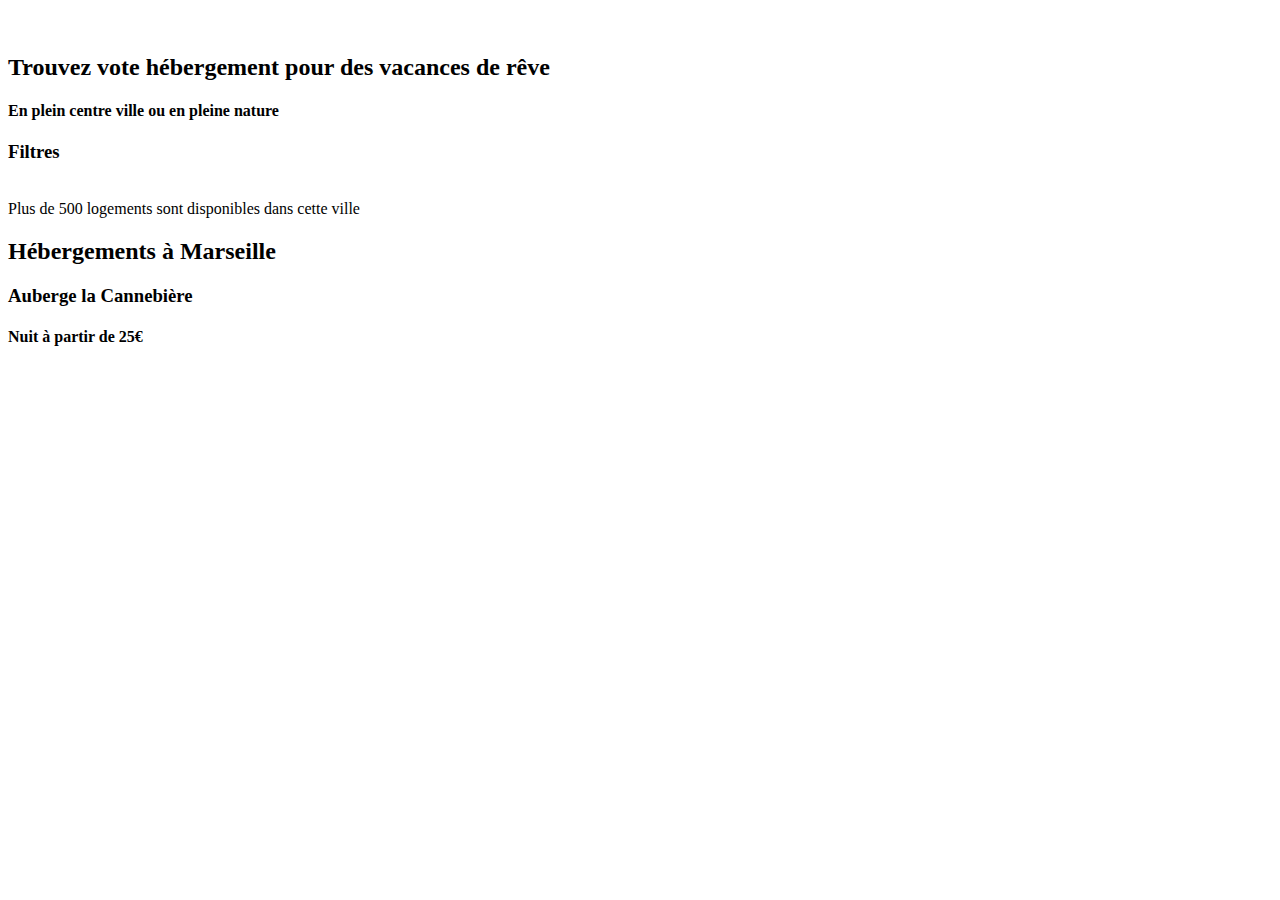
==== Index.html @ bac6f92f "Add files via upload" ====
﻿<!DOCTYPE html>
<html>
<head>
    <meta charset="utf-8" />
    <title>Reservia</title>
</head>
<body>

    <header>
        <nav> <ul></ul>
        <li></li>

        </nav>
    </header>

    <nav>
        <h2>Trouvez vote hébergement pour des vacances de rêve</h2>
        <h4>En plein centre ville ou en pleine nature</h4>

        <h3>Filtres</h3>
        <ul></ul>
        <li></li>
    </nav>

    <article> Plus de 500 logements sont disponibles dans cette ville</article>

    <main>
        <section>
            <h2>Hébergements à Marseille</h2>
            <article>

                <h3>Auberge la Cannebière</h3>
                <h4>Nuit à partir de 25€</h4>

            </article>

            <article></article>
            <article></article>
            <article></article>
            <article></article>
            <article></article>
        </section>
        <section>
            <article></article>
            <article></article>
            <article></article>
        </section>
    </main>

    <aside>

        <article></article>
        <article></article>
        <article></article>
        <article></article> 

    </aside>

    <footer>
        <nav></nav>
        <nav></nav>
        <nav></nav>
    </footer>


</body>
</html>
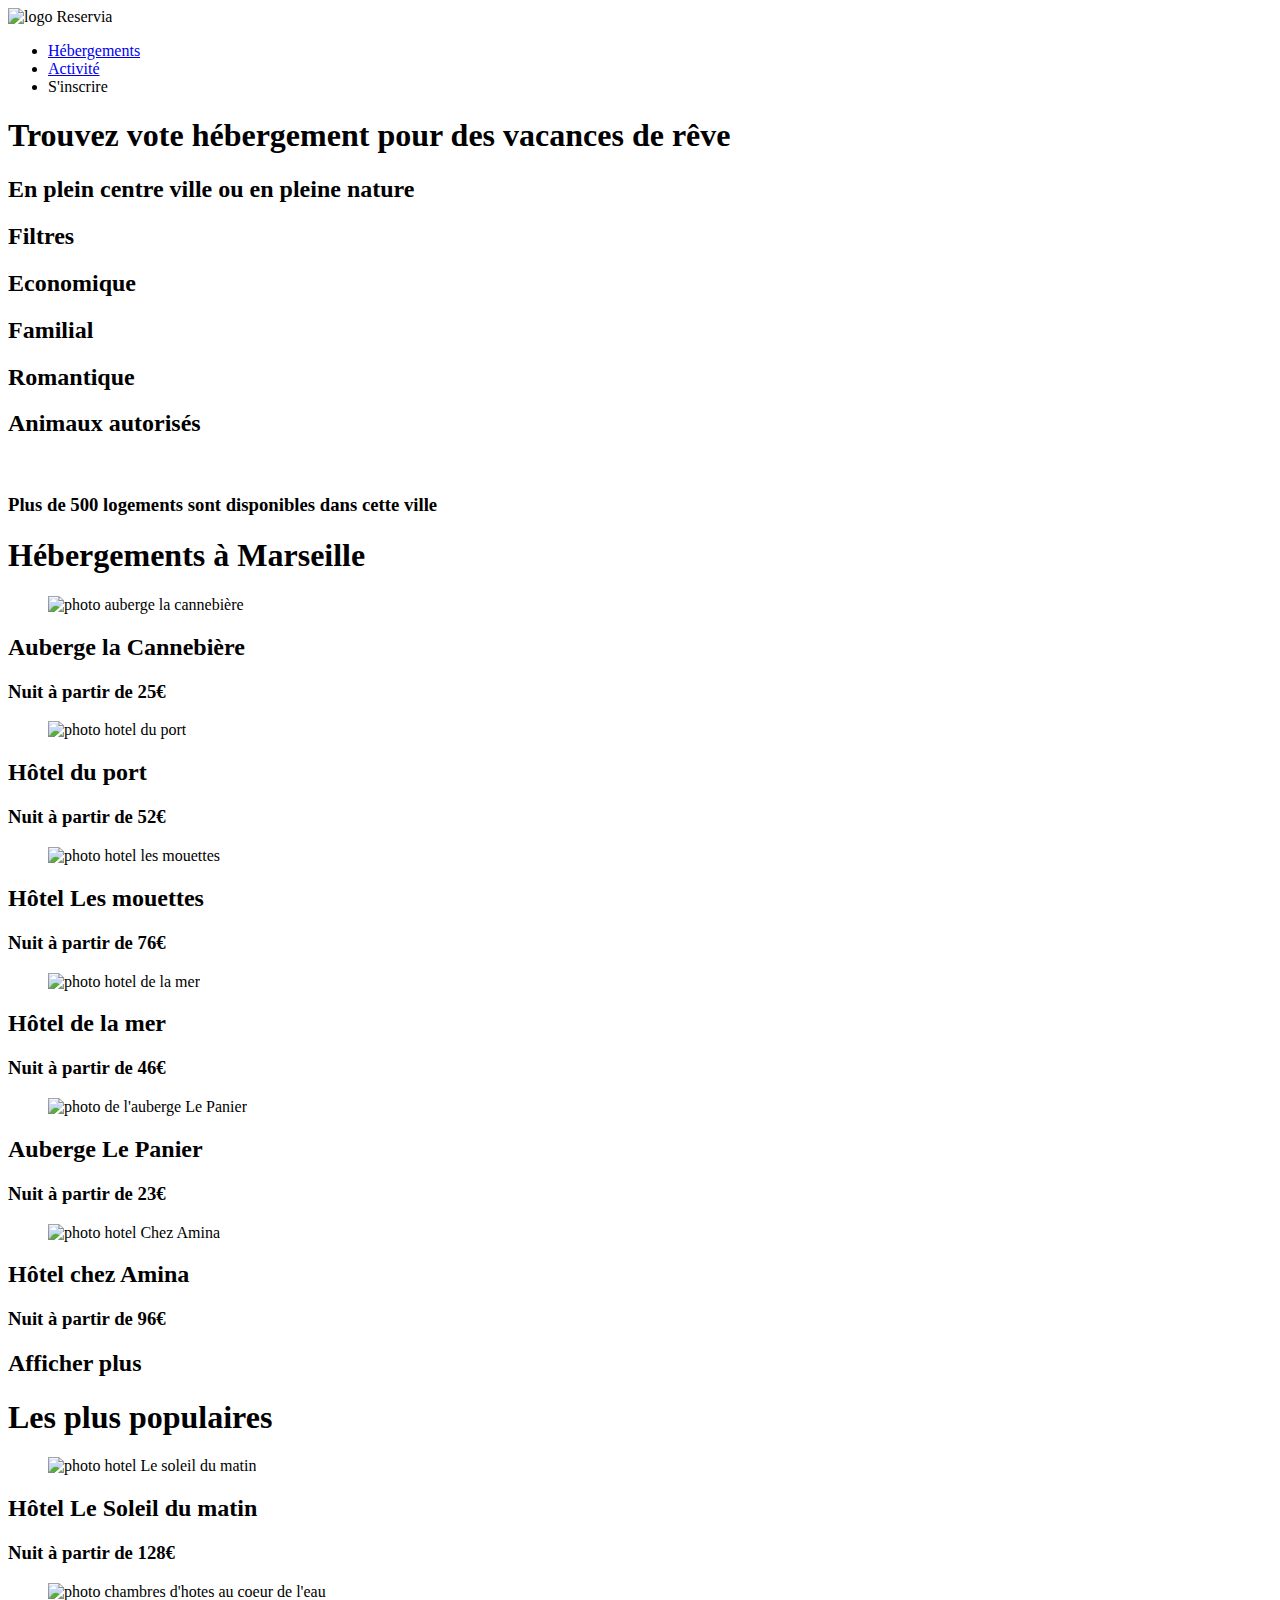
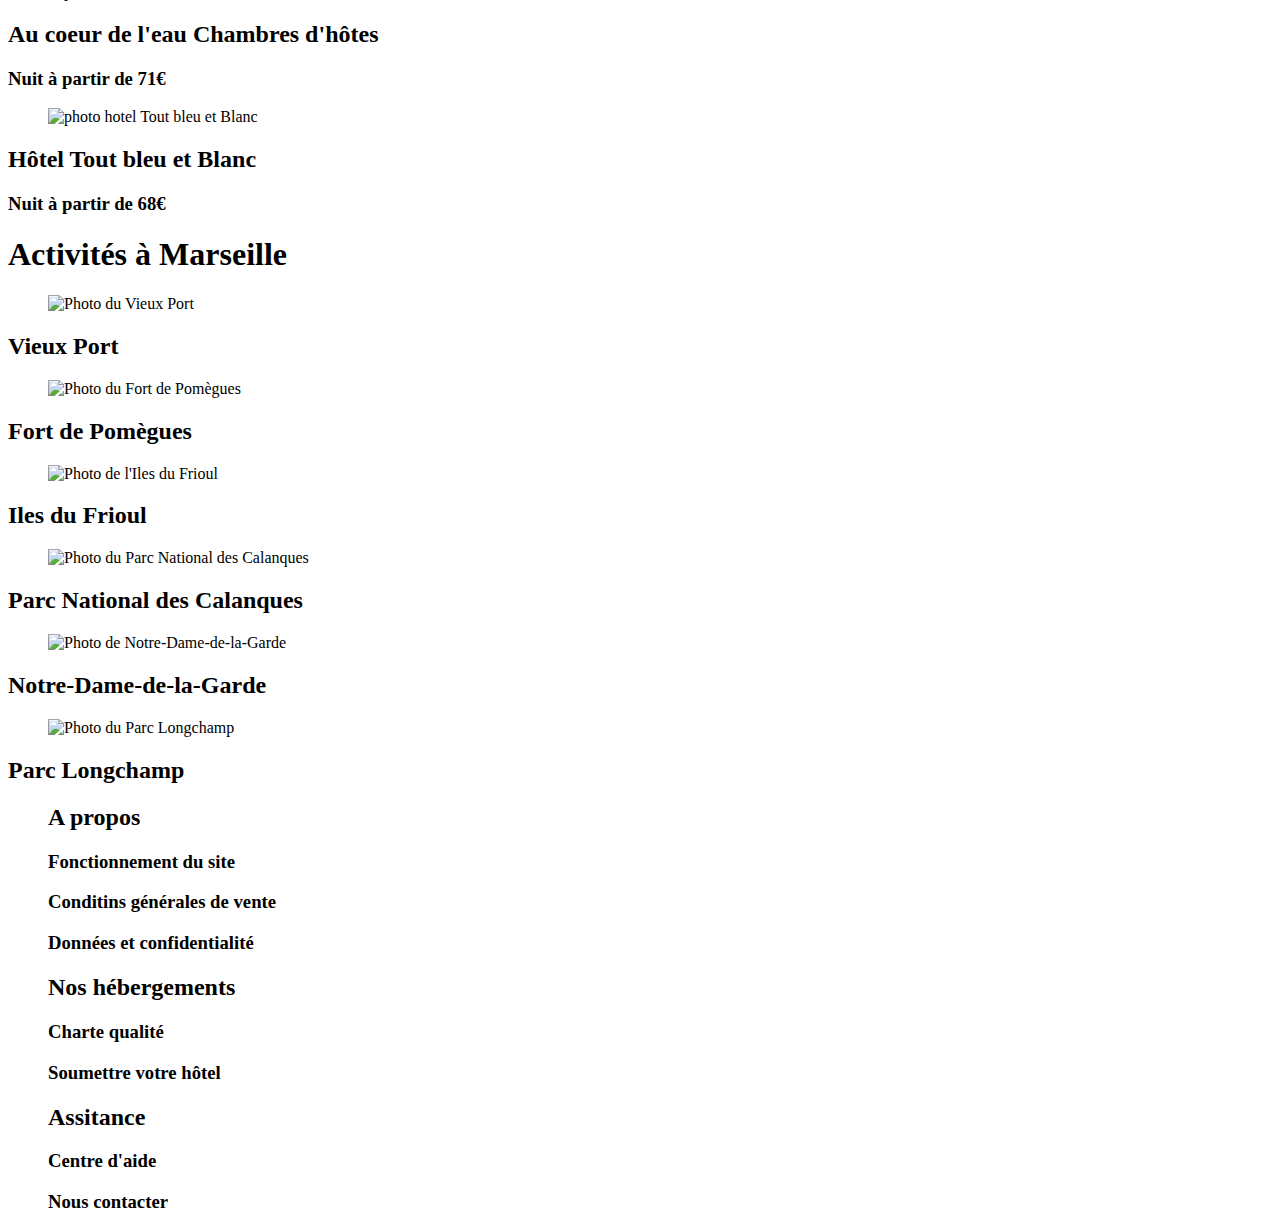
==== commit 75d2854b: "Add files via upload" ====
--- a/Index.html
+++ b/Index.html
@@ -1,67 +1,236 @@
 ﻿<!DOCTYPE html>
 <html>
 <head>
+    <script src="style.css"></script>
+    <link rel="stylesheet" href="https://use.fontawesome.com/releases/v5.15.1/css/all.css" integrity="sha384-vp86vTRFVJgpjF9jiIGPEEqYqlDwgyBgEF109VFjmqGmIY/Y4HV4d3Gp2irVfcrp" crossorigin="anonymous">
     <meta charset="utf-8" />
     <title>Reservia</title>
 </head>
 <body>
 
-    <header>
-        <nav> <ul></ul>
-        <li></li>
-
+<!-- logo de la page et navigation -->
+ <header>
+        <img src="logo/Reservia_logo.png" alt="logo Reservia"/> 
+        <nav> 
+           <ul>
+               <li> <a href="Index.html">Hébergements</a></li>
+                  <li> <a href="Index.html">Activité </li></a>
+                  <li> S'inscrire </li>
+            </ul>
         </nav>
-    </header>
-
-    <nav>
-        <h2>Trouvez vote hébergement pour des vacances de rêve</h2>
-        <h4>En plein centre ville ou en pleine nature</h4>
-
-        <h3>Filtres</h3>
+ </header>
+
+<!-- Moteur de recherche et filtres -->
+<header>
+        <h1>Trouvez vote hébergement pour des vacances de rêve</h1>
+        <h2>En plein centre ville ou en pleine nature</h2>
+
+        <i class="fas fa-map-marker-alt"></i>
+        
+
+        <h2>Filtres</h2>
+        <h2>Economique</h2>
+        <i class="fas fa-money-bill-wave"></i>
+        <h2>Familial</h2>
+        <i class="fas fa-child"></i>
+        <h2>Romantique</h2>
+        <i class="fas fa-heart"></i>
+        <h2>Animaux autorisés</h2>
+        <i class="fas fa-dog"></i>
         <ul></ul>
         <li></li>
-    </nav>
-
-    <article> Plus de 500 logements sont disponibles dans cette ville</article>
-
-    <main>
-        <section>
-            <h2>Hébergements à Marseille</h2>
-            <article>
-
-                <h3>Auberge la Cannebière</h3>
-                <h4>Nuit à partir de 25€</h4>
-
-            </article>
-
-            <article></article>
-            <article></article>
-            <article></article>
-            <article></article>
-            <article></article>
-        </section>
-        <section>
-            <article></article>
-            <article></article>
-            <article></article>
-        </section>
-    </main>
-
-    <aside>
-
-        <article></article>
-        <article></article>
-        <article></article>
-        <article></article> 
-
-    </aside>
-
+
+    <article><i class="fas fa-info"></i> <h3>Plus de 500 logements sont disponibles dans cette ville</h3></article>
+</header>
+
+    <!-- Contenu principal du site-->
+<main>
+    <section id="section one">
+
+            <h1>Hébergements à Marseille</h1>
+
+            <article>
+                <figure>
+                    <img src="hebergements/Auberge.jpg" alt="photo auberge la cannebière"/>
+                </figure>
+                <h2>Auberge la Cannebière</h2>
+                <h3>Nuit à partir de 25€</h3>
+                <i class="fas fa-star"></i> 
+                <i class="fas fa-star"></i> 
+                <i class="fas fa-star"></i> 
+                <i class="fas fa-star"></i>
+                <i class="fas fa-star"></i>
+            </article>
+
+            <article>
+                <figure>
+                    <img src="hebergements/Duport.jpg" alt="photo hotel du port"/>
+                </figure>
+                <h2>Hôtel du port</h2>
+                <h3>Nuit à partir de 52€</h3>
+                <i class="fas fa-star"></i> 
+                <i class="fas fa-star"></i> 
+                <i class="fas fa-star"></i> 
+                <i class="fas fa-star"></i>
+                <i class="fas fa-star"></i>
+            </article>
+
+            <article>
+                <figure>
+                    <img src="hebergements/Lesmouettes.jpg" alt="photo hotel les mouettes"/>
+                </figure>
+                <h2> Hôtel Les mouettes</h2>
+                <h3> Nuit à partir de 76€</h3>
+                <i class="fas fa-star"></i> 
+                <i class="fas fa-star"></i> 
+                <i class="fas fa-star"></i> 
+                <i class="fas fa-star"></i>
+                <i class="fas fa-star"></i>
+            </article>
+
+            <article>
+                <figure>
+                    <img src="hebergements/Hoteldelamer.jpg" alt="photo hotel de la mer"/>
+                </figure> 
+                <h2>Hôtel de la mer</h2>
+                <h3>Nuit à partir de 46€</h3>
+                <i class="fas fa-star"></i> 
+                <i class="fas fa-star"></i> 
+                <i class="fas fa-star"></i> 
+                <i class="fas fa-star"></i>
+                <i class="fas fa-star"></i>
+            </article>
+
+            <article>
+                <figure>
+                    <img src="hebergements/Lepanier.jpg" alt="photo de l'auberge Le Panier"/>
+                </figure>
+                <h2>Auberge Le Panier</h2>
+                <h3>Nuit à partir de 23€</h3>
+                <i class="fas fa-star"></i> 
+                <i class="fas fa-star"></i> 
+                <i class="fas fa-star"></i> 
+                <i class="fas fa-star"></i>
+                <i class="fas fa-star"></i>
+            </article>
+
+            <article>
+                <figure>
+                    <img src="hebergements/Amina.jpg" alt="photo hotel Chez Amina"/>
+                </figure>
+                <h2>Hôtel chez Amina</h2>
+                <h3>Nuit à partir de 96€</h3>
+                <i class="fas fa-star"></i> 
+                <i class="fas fa-star"></i> 
+                <i class="fas fa-star"></i> 
+                <i class="fas fa-star"></i>
+                <i class="fas fa-star"></i>
+            </article>
+
+            <h2>Afficher plus</h2>
+
+     </section>
+
+<section id="section two">
+
+            <h1> Les plus populaires</h1>
+            <i class="fas fa-chart-line"></i>
+
+            <article>
+                <figure> 
+                    <img src="hebergements/Soleil.jpg" alt="photo hotel Le soleil du matin"/>
+                </figure>
+            <h2> Hôtel Le Soleil du matin</h2>
+            <h3> Nuit à partir de 128€</h3>
+            <i class="fas fa-star"></i> 
+            <i class="fas fa-star"></i> 
+            <i class="fas fa-star"></i> 
+            <i class="fas fa-star"></i>
+            <i class="fas fa-star"></i>
+        </article>
+
+            <article>
+                <figure> 
+                    <img src="hebergements/coeur.jpg" alt="photo chambres d'hotes au coeur de l'eau"/>
+                </figure>
+            <h2>Au coeur de l'eau Chambres d'hôtes</h2>
+            <h3>Nuit à partir de 71€</h3>
+            <i class="fas fa-star"></i> 
+            <i class="fas fa-star"></i> 
+            <i class="fas fa-star"></i> 
+            <i class="fas fa-star"></i>
+            <i class="fas fa-star"></i>
+        </article>
+
+            <article>
+                <figure> 
+                    <img src="hebergements/Toutbleu.jpg" alt="photo hotel Tout bleu et Blanc"/>
+                </figure>
+                <h2>Hôtel Tout bleu et Blanc</h2>
+                <h3>Nuit à partir de 68€</h3>
+                <i class="fas fa-star"></i> 
+                <i class="fas fa-star"></i> 
+                <i class="fas fa-star"></i> 
+                <i class="fas fa-star"></i>
+                <i class="fas fa-star"></i>
+            </article>
+     </section>
+</main>
+<!-- contenu secondaire du site-->
+<aside>
+    <h1>Activités à Marseille</h1>
+    <article> 
+        <figure> <img src="activites/Port.jpg" alt="Photo du Vieux Port"/> </figure> 
+        <h2>Vieux Port</h2> 
+    </article>
+
+    <article> 
+        <figure> <img src="activites/Fort.jpg" alt="Photo du Fort de Pomègues"/> </figure> 
+        <h2> Fort de Pomègues </h2> 
+    </article>
+
+    <article> 
+        <figure> <img src="activites/Iles.jpg" alt="Photo de l'Iles du Frioul"/> </figure>
+        <h2>Iles du Frioul</h2> 
+    </article>
+
+    <article> 
+        <figure> <img src="activites/Calanques.jpg" alt="Photo du Parc National des Calanques"/>  </figure> 
+        <h2> Parc National des Calanques</h2> 
+    </article> 
+
+    <article> 
+        <figure> <img src="activites/Notredame.jpg" alt="Photo de Notre-Dame-de-la-Garde"/></figure> 
+        <h2> Notre-Dame-de-la-Garde </h2> 
+    </article>
+
+    <article> 
+        <figure><img src="activites/Parc.jpg" alt="Photo du Parc Longchamp"/></figure> 
+        <h2> Parc Longchamp</h2>
+    </article>
+</aside>
+
+<!-- bas de page du site-->
     <footer>
-        <nav></nav>
-        <nav></nav>
-        <nav></nav>
+        <ul>
+        <h2>A propos</h2>
+        <h3>Fonctionnement du site</h3>
+        <h3> Conditins générales de vente</h3>
+        <h3>Données et confidentialité</h3> 
+        </ul>
+<ul>
+        <h2>Nos hébergements</h2>
+<h3> Charte qualité</h3>
+<h3> Soumettre votre hôtel</h3>
+</ul>
+
+<ul>
+        <h2>Assitance</h2>
+<h3>Centre d'aide</h3>
+<h3>Nous contacter</h3>
+</ul>
+
     </footer>
-
 
 </body>
 </html>
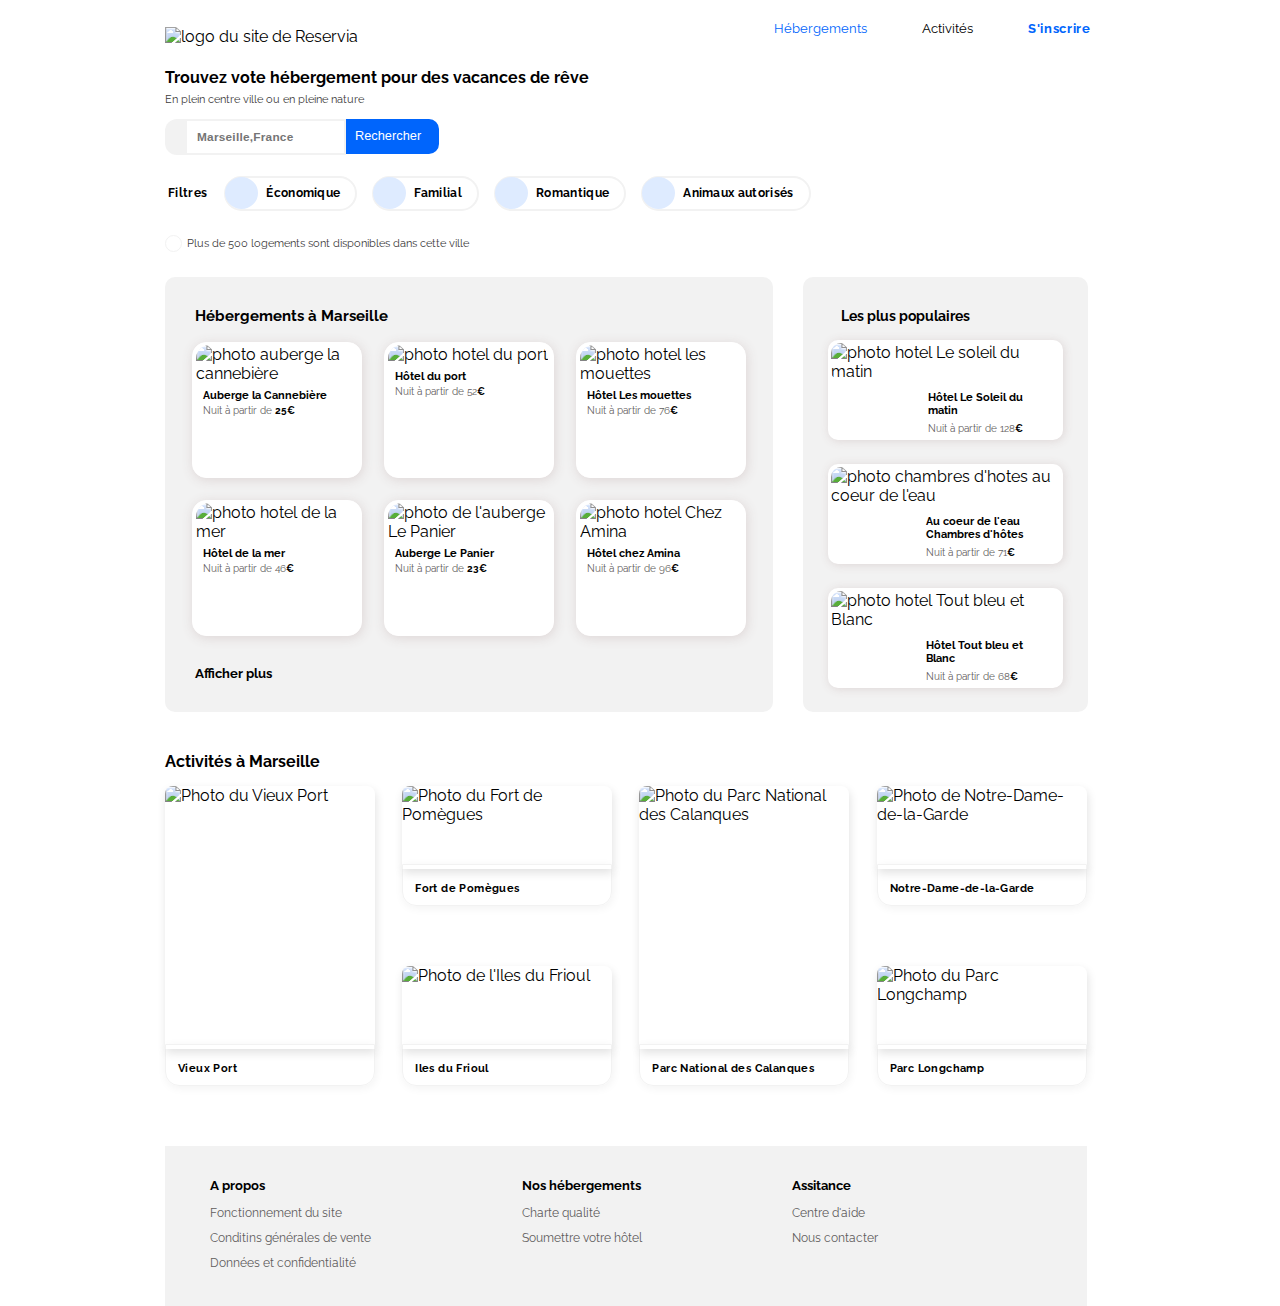
==== commit 8801c3ba: "Add files via upload" ====
--- a/Index.html
+++ b/Index.html
@@ -1,236 +1,291 @@
 ﻿<!DOCTYPE html>
 <html>
-<head>
-    <script src="style.css"></script>
-    <link rel="stylesheet" href="https://use.fontawesome.com/releases/v5.15.1/css/all.css" integrity="sha384-vp86vTRFVJgpjF9jiIGPEEqYqlDwgyBgEF109VFjmqGmIY/Y4HV4d3Gp2irVfcrp" crossorigin="anonymous">
-    <meta charset="utf-8" />
-    <title>Reservia</title>
-</head>
-<body>
-
+    <head>
+        <title>Reservia</title>
+        <meta charset="utf-8" />
+        <link rel="stylesheet" href="style.css" />
+
+        <link rel="stylesheet" href="https://use.fontawesome.com/releases/v5.15.1/css/all.css" integrity="sha384-vp86vTRFVJgpjF9jiIGPEEqYqlDwgyBgEF109VFjmqGmIY/Y4HV4d3Gp2irVfcrp" crossorigin="anonymous">
+
+        <link rel="preconnect" href="https://fonts.gstatic.com">
+        <link href="https://fonts.googleapis.com/css2?family=Raleway" rel="stylesheet"> 
+
+        <meta name="viewport" content="width=device-width, initial-scale=1.0">
+    </head>
+    <body>
+        <div id="container">
 <!-- logo de la page et navigation -->
- <header>
-        <img src="logo/Reservia_logo.png" alt="logo Reservia"/> 
-        <nav> 
-           <ul>
-               <li> <a href="Index.html">Hébergements</a></li>
-                  <li> <a href="Index.html">Activité </li></a>
-                  <li> S'inscrire </li>
-            </ul>
-        </nav>
- </header>
-
-<!-- Moteur de recherche et filtres -->
-<header>
-        <h1>Trouvez vote hébergement pour des vacances de rêve</h1>
-        <h2>En plein centre ville ou en pleine nature</h2>
-
-        <i class="fas fa-map-marker-alt"></i>
+            <header>
+                <nav> 
+                    <img src="Images/Reservia_logo.png" alt="logo du site de Reservia" id="logo"/> 
+                    <ul>
+                        <li id="heber"><a class="hover" href="#section1">Hébergements</a></li>
+                        <li id= "activ"><a class="hover" a href="#section2">Activités </a></li>
+                        <li id="inscription"> S'inscrire </li>
+                    </ul>
+                </nav>
+<!-- Moteur de recherche -->
+                <div id="recherche">
+                    <h1>Trouvez vote hébergement pour des vacances de rêve</h1>
+                    <p>En plein centre ville ou en pleine nature</p>
+                </div> 
+                <div id="bordure">
+                    <div class="localisation">
+                        <i class="fas fa-map-marker-alt"></i>
+                    </div>
+                    <input type="search" id="maRecherche" name="q" placeholder="Marseille,France"/> 
+                    <button type="button">Rechercher </button>
+                    <div id="loupe"><i class="fas fa-search"></i></div>
+                </div>
+
+<!-- filtres-->
+                <div id="filtres">
+                    <p>Filtres</p>
+                    <div class="element">
+                        <div class="cercle"> 
+                            <i class="fas fa-money-bill-wave"></i>
+                        </div>
+                        <p>Économique</p>
+                    </div>
+                    <div class="element">
+                        <div class="cercle">
+                            <i class="fas fa-child"></i> 
+                        </div>
+                        <p>Familial</p>
+                    </div>
+                    <div class="element">
+                        <div class="cercle">
+                            <i class="fas fa-heart"></i> 
+                        </div>   
+                        <p>Romantique</p>
+                    </div>
+                    <div class="element">
+                        <div class="cercle">
+                            <i class="fas fa-dog"></i>
+                        </div>
+                        <p>Animaux autorisés</p>
+                    </div>
+                </div>
+<!-- info-->
+                <div id="info">
+                        <div class = "cercle2">
+                            <i class="fas fa-info"></i>
+                        </div>
+                        <p>Plus de 500 logements sont disponibles dans cette ville</p>
+                </div>   
+            </header>
+    <!-- Contenu principal du site-->
+            <main>
+                <section id="section1">
+                    <article>
+                        <h2>Hébergements à Marseille</h2>
+                        <div id="hebergements">
+                            <figure>
+                                <img src="Images/Auberge.jpg" alt="photo auberge la cannebière" class="cover"/>
+                                <figcaption>
+                                    <h3>Auberge la Cannebière</h3>
+                                    <p>Nuit à partir de <strong>25€</strong></p>
+                                    <div class="etoile">
+                                        <i class="fas fa-star"></i> 
+                                        <i class="fas fa-star"></i> 
+                                        <i class="fas fa-star"></i> 
+                                        <i class="fas fa-star"></i>
+                                        <i class="fas fa-star etoilegrise"></i>
+                                    </div>
+                                </figcaption>
+                            </figure>
+                            <figure>
+                                <img src="Images/Duport.jpg" alt="photo hotel du port" class="cover"/>
+                                <figcaption>
+                                    <h3>Hôtel du port</h3>
+                                    <p>Nuit à partir de 52<strong>€</strong></p>
+                                    <div class="etoile">
+                                        <i class="fas fa-star"></i> 
+                                        <i class="fas fa-star"></i> 
+                                        <i class="fas fa-star"></i> 
+                                        <i class="fas fa-star"></i>
+                                        <i class="fas fa-star"></i>
+                                    </div>
+                                </figcaption>
+                            </figure>
+                            <figure>
+                                <img src="Images/Lesmouettes.jpg" alt="photo hotel les mouettes" class="cover"/>
+                                <figcaption>
+                                    <h3> Hôtel Les mouettes</h3>
+                                    <p>Nuit à partir de 76<strong>€</strong></p>
+                                    <div class="etoile">
+                                        <i class="fas fa-star"></i> 
+                                        <i class="fas fa-star"></i> 
+                                        <i class="fas fa-star"></i> 
+                                        <i class="fas fa-star"></i>
+                                        <i class="fas fa-star etoilegrise"></i>
+                                    </div>
+                                </figcaption>
+                            </figure>
+                            <figure>
+                                <img src="Images/Hoteldelamer.jpg" alt="photo hotel de la mer" class="cover"/>
+                                <figcaption>
+                                <h3>Hôtel de la mer</h3>
+                                <p>Nuit à partir de 46<strong>€</strong></p>
+                                    <div class="etoile">
+                                        <i class="fas fa-star"></i> 
+                                        <i class="fas fa-star"></i> 
+                                        <i class="fas fa-star"></i> 
+                                        <i class="fas fa-star etoilegrise"></i>
+                                        <i class="fas fa-star etoilegrise"></i>
+                                    </div>
+                                </figcaption>
+                            </figure>
+                            <figure>
+                                <img src="Images/Lepanier.jpg" alt="photo de l'auberge Le Panier" class="cover"/>
+                                <figcaption>
+                                <h3>Auberge Le Panier</h3>
+                                <p>Nuit à partir de <strong>23€</strong></p>
+                                    <div class="etoile">
+                                        <i class="fas fa-star"></i> 
+                                        <i class="fas fa-star"></i> 
+                                        <i class="fas fa-star"></i> 
+                                        <i class="fas fa-star"></i>
+                                        <i class="fas fa-star etoilegrise"></i>
+                                    </div>
+                                </figcaption>
+                            </figure>
+                            <figure>
+                                <img src="Images/Amina.jpg" alt="photo hotel Chez Amina" class="cover"/>
+                                <figcaption>
+                                <h3>Hôtel chez Amina</h3>
+                                <p>Nuit à partir de 96<strong>€</strong></p>
+                                    <div class="etoile">
+                                        <i class="fas fa-star"></i> 
+                                        <i class="fas fa-star"></i> 
+                                        <i class="fas fa-star"></i> 
+                                        <i class="fas fa-star"></i>
+                                        <i class="fas fa-star"></i>
+                                    </div>
+                                </figcaption>
+                            </figure>    
+                        </div>
+                        <div class="afficher"><p>Afficher plus</p></div>
+                    </article>                                              
+                    <aside>
+                        <div id="titrepopulaire">
+                            <h2> Les plus populaires</h2>
+                            <i class="fas fa-chart-line"></i>
+                        </div>
+                        <div id="populaire">
+                            <figure> 
+                                <img src="Images/Soleil.jpg" alt="photo hotel Le soleil du matin" class="cover"/>
+                                <figcaption>
+                                <h3> Hôtel Le Soleil du <br/>matin</h3>
+                                <p> Nuit à partir de 128<strong>€</strong></p>
+                                    <div class="etoilepop">
+                                        <i class="fas fa-star"></i> 
+                                        <i class="fas fa-star"></i> 
+                                        <i class="fas fa-star"></i> 
+                                        <i class="fas fa-star"></i>
+                                        <i class="fas fa-star"></i>
+                                    </div>
+                                </figcaption>
+                            </figure>
+                            <figure> 
+                                <img src="Images/coeur.jpg" alt="photo chambres d'hotes au coeur de l'eau" class="cover"/>
+                                <figcaption>
+                                <h3>Au coeur de l'eau <br/> Chambres d'hôtes</h3>
+                                <p>Nuit à partir de 71<strong>€</strong></p>
+                                    <div class="etoilepop">
+                                        <i class="fas fa-star"></i> 
+                                        <i class="fas fa-star"></i> 
+                                        <i class="fas fa-star"></i> 
+                                        <i class="fas fa-star"></i>
+                                        <i class="fas fa-star etoilegrise"></i>
+                                    </div>
+                                </figcaption>
+                            </figure>
+                            <figure> 
+                                <img src="Images/Toutbleu.jpg" alt="photo hotel Tout bleu et Blanc" class="cover"/>
+                                <figcaption>
+                                <h3>Hôtel Tout bleu et <br/>Blanc</h3>
+                                <p>Nuit à partir de 68<strong>€</strong></p>
+                                    <div class="etoilepop">
+                                        <i class="fas fa-star"></i> 
+                                        <i class="fas fa-star"></i> 
+                                        <i class="fas fa-star"></i> 
+                                        <i class="fas fa-star"></i>
+                                        <i class="fas fa-star etoilegrise"></i>
+                                    </div>
+                                </figcaption>           
+                            </figure>
+                        </div> 
+                    </aside>
+                </section>
+<!-- activité marseille-->
+                <section id="section2">
+                    <h2>Activités à Marseille</h2>
+                    <div id="activites">  
+                        <figure class="activite1">
+                            <img src="Images/Port.jpg" alt="Photo du Vieux Port" class="cover"/> 
+                            <figcaption>
+                                <h3>Vieux Port</h3> 
+                            </figcaption>  
+                        </figure>
+                        <div class="activite1 activite2">
+                            <figure>
+                                <img src="Images/Fort.jpg" alt="Photo du Fort de Pomègues" class="cover"/>
+                                <figcaption>
+                                    <h3> Fort de Pomègues </h3> 
+                                </figcaption>
+                            </figure>                                                        
+                            <figure>
+                                <img src="Images/Iles.jpg" alt="Photo de l'Iles du Frioul" class="cover"/> 
+                                <figcaption>
+                                    <h3>Iles du Frioul</h3> 
+                                </figcaption>
+                            </figure>
+                        </div>   
+                            <figure class="activite1">
+                                <img src="Images/Calanques.jpg" alt="Photo du Parc National des Calanques" class="cover"/> 
+                                <figcaption>
+                                    <h3> Parc National des Calanques</h3> 
+                                </figcaption>
+                            </figure> 
+                        <div class="activite1 activite2">
+                            <figure>
+                                <img src="Images/Notredame.jpg" alt="Photo de Notre-Dame-de-la-Garde" class="cover"/>
+                                <figcaption>
+                                    <h3> Notre-Dame-de-la-Garde </h3> 
+                                </figcaption>
+                            </figure>                     
+                            <figure>
+                                <img src="Images/Parc.jpg" alt="Photo du Parc Longchamp" class="cover"/>
+                                <figcaption>
+                                    <h3> Parc Longchamp</h3>
+                                </figcaption>
+                            </figure> 
+                        </div>    
+                    </div>
+                </section>
+            </main>
         
-
-        <h2>Filtres</h2>
-        <h2>Economique</h2>
-        <i class="fas fa-money-bill-wave"></i>
-        <h2>Familial</h2>
-        <i class="fas fa-child"></i>
-        <h2>Romantique</h2>
-        <i class="fas fa-heart"></i>
-        <h2>Animaux autorisés</h2>
-        <i class="fas fa-dog"></i>
-        <ul></ul>
-        <li></li>
-
-    <article><i class="fas fa-info"></i> <h3>Plus de 500 logements sont disponibles dans cette ville</h3></article>
-</header>
-
-    <!-- Contenu principal du site-->
-<main>
-    <section id="section one">
-
-            <h1>Hébergements à Marseille</h1>
-
-            <article>
-                <figure>
-                    <img src="hebergements/Auberge.jpg" alt="photo auberge la cannebière"/>
-                </figure>
-                <h2>Auberge la Cannebière</h2>
-                <h3>Nuit à partir de 25€</h3>
-                <i class="fas fa-star"></i> 
-                <i class="fas fa-star"></i> 
-                <i class="fas fa-star"></i> 
-                <i class="fas fa-star"></i>
-                <i class="fas fa-star"></i>
-            </article>
-
-            <article>
-                <figure>
-                    <img src="hebergements/Duport.jpg" alt="photo hotel du port"/>
-                </figure>
-                <h2>Hôtel du port</h2>
-                <h3>Nuit à partir de 52€</h3>
-                <i class="fas fa-star"></i> 
-                <i class="fas fa-star"></i> 
-                <i class="fas fa-star"></i> 
-                <i class="fas fa-star"></i>
-                <i class="fas fa-star"></i>
-            </article>
-
-            <article>
-                <figure>
-                    <img src="hebergements/Lesmouettes.jpg" alt="photo hotel les mouettes"/>
-                </figure>
-                <h2> Hôtel Les mouettes</h2>
-                <h3> Nuit à partir de 76€</h3>
-                <i class="fas fa-star"></i> 
-                <i class="fas fa-star"></i> 
-                <i class="fas fa-star"></i> 
-                <i class="fas fa-star"></i>
-                <i class="fas fa-star"></i>
-            </article>
-
-            <article>
-                <figure>
-                    <img src="hebergements/Hoteldelamer.jpg" alt="photo hotel de la mer"/>
-                </figure> 
-                <h2>Hôtel de la mer</h2>
-                <h3>Nuit à partir de 46€</h3>
-                <i class="fas fa-star"></i> 
-                <i class="fas fa-star"></i> 
-                <i class="fas fa-star"></i> 
-                <i class="fas fa-star"></i>
-                <i class="fas fa-star"></i>
-            </article>
-
-            <article>
-                <figure>
-                    <img src="hebergements/Lepanier.jpg" alt="photo de l'auberge Le Panier"/>
-                </figure>
-                <h2>Auberge Le Panier</h2>
-                <h3>Nuit à partir de 23€</h3>
-                <i class="fas fa-star"></i> 
-                <i class="fas fa-star"></i> 
-                <i class="fas fa-star"></i> 
-                <i class="fas fa-star"></i>
-                <i class="fas fa-star"></i>
-            </article>
-
-            <article>
-                <figure>
-                    <img src="hebergements/Amina.jpg" alt="photo hotel Chez Amina"/>
-                </figure>
-                <h2>Hôtel chez Amina</h2>
-                <h3>Nuit à partir de 96€</h3>
-                <i class="fas fa-star"></i> 
-                <i class="fas fa-star"></i> 
-                <i class="fas fa-star"></i> 
-                <i class="fas fa-star"></i>
-                <i class="fas fa-star"></i>
-            </article>
-
-            <h2>Afficher plus</h2>
-
-     </section>
-
-<section id="section two">
-
-            <h1> Les plus populaires</h1>
-            <i class="fas fa-chart-line"></i>
-
-            <article>
-                <figure> 
-                    <img src="hebergements/Soleil.jpg" alt="photo hotel Le soleil du matin"/>
-                </figure>
-            <h2> Hôtel Le Soleil du matin</h2>
-            <h3> Nuit à partir de 128€</h3>
-            <i class="fas fa-star"></i> 
-            <i class="fas fa-star"></i> 
-            <i class="fas fa-star"></i> 
-            <i class="fas fa-star"></i>
-            <i class="fas fa-star"></i>
-        </article>
-
-            <article>
-                <figure> 
-                    <img src="hebergements/coeur.jpg" alt="photo chambres d'hotes au coeur de l'eau"/>
-                </figure>
-            <h2>Au coeur de l'eau Chambres d'hôtes</h2>
-            <h3>Nuit à partir de 71€</h3>
-            <i class="fas fa-star"></i> 
-            <i class="fas fa-star"></i> 
-            <i class="fas fa-star"></i> 
-            <i class="fas fa-star"></i>
-            <i class="fas fa-star"></i>
-        </article>
-
-            <article>
-                <figure> 
-                    <img src="hebergements/Toutbleu.jpg" alt="photo hotel Tout bleu et Blanc"/>
-                </figure>
-                <h2>Hôtel Tout bleu et Blanc</h2>
-                <h3>Nuit à partir de 68€</h3>
-                <i class="fas fa-star"></i> 
-                <i class="fas fa-star"></i> 
-                <i class="fas fa-star"></i> 
-                <i class="fas fa-star"></i>
-                <i class="fas fa-star"></i>
-            </article>
-     </section>
-</main>
-<!-- contenu secondaire du site-->
-<aside>
-    <h1>Activités à Marseille</h1>
-    <article> 
-        <figure> <img src="activites/Port.jpg" alt="Photo du Vieux Port"/> </figure> 
-        <h2>Vieux Port</h2> 
-    </article>
-
-    <article> 
-        <figure> <img src="activites/Fort.jpg" alt="Photo du Fort de Pomègues"/> </figure> 
-        <h2> Fort de Pomègues </h2> 
-    </article>
-
-    <article> 
-        <figure> <img src="activites/Iles.jpg" alt="Photo de l'Iles du Frioul"/> </figure>
-        <h2>Iles du Frioul</h2> 
-    </article>
-
-    <article> 
-        <figure> <img src="activites/Calanques.jpg" alt="Photo du Parc National des Calanques"/>  </figure> 
-        <h2> Parc National des Calanques</h2> 
-    </article> 
-
-    <article> 
-        <figure> <img src="activites/Notredame.jpg" alt="Photo de Notre-Dame-de-la-Garde"/></figure> 
-        <h2> Notre-Dame-de-la-Garde </h2> 
-    </article>
-
-    <article> 
-        <figure><img src="activites/Parc.jpg" alt="Photo du Parc Longchamp"/></figure> 
-        <h2> Parc Longchamp</h2>
-    </article>
-</aside>
-
-<!-- bas de page du site-->
-    <footer>
-        <ul>
-        <h2>A propos</h2>
-        <h3>Fonctionnement du site</h3>
-        <h3> Conditins générales de vente</h3>
-        <h3>Données et confidentialité</h3> 
-        </ul>
-<ul>
-        <h2>Nos hébergements</h2>
-<h3> Charte qualité</h3>
-<h3> Soumettre votre hôtel</h3>
-</ul>
-
-<ul>
-        <h2>Assitance</h2>
-<h3>Centre d'aide</h3>
-<h3>Nous contacter</h3>
-</ul>
-
-    </footer>
-
-</body>
+<!-- bas de page du site-->      
+            <footer>
+                <ul>
+                    <li> <div class="titre">A propos</div></li>
+                    <li>Fonctionnement du site</li>
+                    <li>Conditins générales de vente</li>
+                    <li>Données et confidentialité</li>
+                </ul>
+                <ul>
+                    <li> <div class="titre">Nos hébergements</div></li>
+                    <li>Charte qualité</li>
+                    <li>Soumettre votre hôtel</li>
+                </ul>
+                <ul>
+                    <li><div class="titre">Assitance</div></li>
+                    <li>Centre d'aide</li>
+                    <li>Nous contacter</li>
+                </ul>  
+            </footer>
+        </div> 
+    </body>
 </html>
+
--- a/style.css
+++ b/style.css
@@ -0,0 +1,635 @@
+body, h1, h2 {
+    font-family:raleway;
+    font-size: 1em;
+    margin:0;
+    padding:0;
+}
+h3 {
+    font-size:11px;
+}
+h4 {
+    font-size:12px;
+}
+#container {
+    max-width:950px;
+    margin:auto;
+}
+/* logo et page de navigation */
+header{
+    margin-top:15px;
+}
+#logo {
+    width: 69px;
+    margin-top:12px;
+    margin-bottom:9px;
+}
+.hover {
+    color:#0065FC;
+}
+a:hover { 
+    border-top: solid 2px #0065FC;
+    padding-top:37px;
+    padding-left:15px;
+    padding-right:15px;
+    margin-top:-38px;
+}
+nav {
+    width:97%;
+}
+nav ul {
+    display:flex;
+    justify-content:flex-end;
+    font-size:0.8em;
+    width:97%;
+    display:flex;
+    flex-wrap:wrap;
+}
+nav li {
+    list-style-type:none;
+    padding:8px;
+    margin-top:-55px;
+    margin-left:39px;
+    display:flex;
+    flex-wrap:wrap;
+}
+#activ a{
+    color:black;
+}
+#inscription {
+    color:#0065FC;
+    font-weight:bold;
+    letter-spacing:0.7px;
+}
+a {
+    text-decoration:none;
+}
+/* recherche  */
+#recherche p {
+    font-size:11px;
+    margin-bottom:13px;
+    color:rgb(61, 59, 59)
+}
+#recherche h1 {
+    margin-bottom:-5px;
+    margin-top:-13px;
+}
+#bordure {
+    display:flex;
+    align-items:center;
+    justify-content:flex-start;
+    width:26px;
+    height:34px;
+    background-color: #F2F2F2;
+    border-top-left-radius:12px;
+    border-bottom-left-radius:12px;
+    padding-bottom:1px;
+    padding-top:1px;
+    padding-left:13px;
+}
+#maRecherche{
+    width:161px;
+    height:36px;
+    margin-left:7px;
+    font-size:0.74em;
+    letter-spacing:0.02em;
+    font-weight:bold;
+    padding-left:10px;
+    color: #252525;
+    border: 2px solid #f2f2f2;
+}
+#bordure button {
+    background-color: #0065FC;
+    color:white;
+    border:3px solid #0065FC;
+    border-top-right-radius:10px;
+    border-bottom-right-radius:10px;
+    padding-bottom:8px;
+    padding-top:6px;
+    font-size:0.8em;
+    padding-right:15px;
+}
+#loupe{
+    display:none;
+}
+/* filtres */
+#filtres {
+    display: flex;
+    flex-wrap:wrap;
+    justify-content: flex-start;
+    align-items:center;
+    font-weight:bold;
+    font-size:1em;
+    margin-top:18px;
+    margin-left:-5px;
+    letter-spacing:0.02em;
+}
+#filtres p {
+    display:flex;
+    flex-wrap:wrap;
+    margin:8px;
+    font-size:12px;
+    margin-right:14px;
+}
+.element {
+    display: flex;
+    align-items: center;
+    margin: 3px;
+    border: 2px solid #f2f2f2;
+    border-radius: 25px;
+    padding: 1px;
+    height:29px;
+    margin-right:12px;
+    font-size:12.5px;
+}
+.cercle {
+    background-color:#DEEBFF;
+    color: #0065FC;
+    width:29px;
+    height: 28px;
+    font-size: 1em;
+    border:3px solid #DEEBFF;
+    border-width: 2px;
+    border-radius: 50%;
+    display:flex;
+    justify-content:center;
+    align-items: center;
+    margin-left:-2px;
+}
+/* info */
+#info {
+    display:flex;
+    justify-content: flex-start;
+    align-items: center;
+    font-size:11px;
+    margin-top:12px;
+    margin-bottom:16px;
+    color:rgb(61, 59, 59);
+}
+.cercle2 {
+    display: flex;
+    align-items: center;
+    justify-content:center;
+    color: #0065FC;
+    width: 15px;
+    height:15px;
+    font-size: 8px;
+    border:1px solid #F2F2F2;
+    border-radius:50%;
+    margin-right:5px;
+}
+/* herbergements à marseille */
+#section1 {
+    display:flex;
+}
+article {
+    display:flex;
+    flex-direction:column;
+    background: #F2F2F2;
+    border-radius: 10px;
+    width:64%;
+}
+article h2 {
+    margin-top:30px;
+    font-size:0.95em;
+    margin-left:30px;
+}
+#hebergements {
+    display: flex;
+    flex-wrap:wrap;
+    justify-content:center;
+    margin-top:6px;
+}
+article figure {
+    background-color: white;
+    border:1px solid white;
+    border-radius:14px;
+    padding:2px;
+    margin:11px;
+    height:130px;
+    width:164px;
+    box-shadow:  1px 2px 12px rgb(221, 213, 213);
+}
+article img {
+    height:75px;
+    width:163px;
+    border-top-left-radius:14px;
+    border-top-right-radius:14px;
+    margin-bottom:-4px;
+    margin-left:0.57px;
+}
+article figcaption {
+    padding-left:8px;
+}
+article figcaption h3 {
+    font-size:0.69em;
+    margin-bottom:-5%;
+    margin-top:4%;
+}
+article figcaption p {
+    font-size:0.65em;
+    margin-bottom: 5%;
+    color:rgb(95, 92, 92);
+}
+.afficher{
+    font-size:0.8em;
+    font-weight:bold;
+    margin-left:30px;
+    margin-top:7px;
+}
+.etoile {
+    font-size:0.56em;
+    margin-top:-2px;
+    display: flex;
+    color:#0065FC;
+    letter-spacing:0.1em;
+}
+.etoilegrise {
+    color: gainsboro; 
+}
+/* les plus populaires */
+aside {
+    display: flex;
+    flex-direction: column;
+    align-items:center;
+    background: #F2F2F2;
+    border: 1px;
+    border-radius: 10px;
+    margin-left:30px;
+    border-color: grey;
+    width:30%;
+}
+#titrepopulaire {
+    display:flex;
+    align-items:center;
+}
+aside h2 {
+    font-size:0.9em;
+    margin-top:30px;
+    margin-bottom:5px;
+    margin-left:10px;
+}
+.fas.fa-chart-line {
+    margin-left:90px;
+    margin-bottom:-23.5px;
+}
+#populaire{
+    margin-top:-5px;
+}
+aside figure {
+    background:white;
+    border-radius:10px;
+    width:235px;
+    height:100px;
+    margin-bottom:24px;
+    box-shadow:  1px 1px 10px rgb(221, 213, 213);
+}
+aside img {
+    height:93px;
+    width:83px;
+    border-top-left-radius:10px;
+    border-bottom-left-radius:10px;
+    margin-top:3.5px;
+    margin-left:3px;
+}
+aside figcaption {
+    float:right;
+}
+aside figcaption h3 {
+    font-size:0.69em;
+    margin-bottom:-4%;
+    margin-top:7%;
+    margin-right:40px;
+}
+aside figcaption p {
+    font-size:0.65em;
+    color:rgb(95, 92, 92);
+}
+.etoilepop{
+    font-size:0.53em;
+    display: flex;
+    color:#0065FC;
+    margin-top:21%;
+    letter-spacing:0.1em;
+}
+strong{
+    color:black;
+    font-weight:medium;
+}
+/*acitivtés à marseille */
+#section2{
+    display:flex;
+    flex-direction:column;
+    margin-top:40px;
+}
+#activites{
+    display:flex;
+    flex-wrap:wrap;
+    width:100%;
+    margin-top:15px;
+}
+#activites figure{
+    display:flex;
+    flex-direction:column;
+    border-bottom-right-radius:8px;
+    border-bottom-left-radius:8px;
+}
+#activites img {
+    border-top-right-radius:8px;
+    border-top-left-radius:8px;
+    box-shadow:  1px 4px 10px rgb(226, 226, 226);
+    position:relative;
+    height:100%;
+}
+#activites figcaption {
+    display:flex;
+    align-items:center;
+    letter-spacing:0.4px;
+    padding-top:8px;
+    border:1px solid #F2F2F2;
+    border-bottom-right-radius:14px;
+    border-bottom-left-radius:14px;
+    margin-top:-2px;
+    height:32px;
+    padding-left:12px;
+    margin-top:-5px;
+    box-shadow:  1px 2px 10px #F2F2F2;
+}
+.activite1{
+    display:flex;
+    flex-direction:column;
+    height:300px;
+    width:210px;
+    margin:0 1.7em 0 0;
+    border-bottom-right-radius:8px;
+    border-bottom-left-radius:8px;
+}
+.activite2{
+    display:flex;
+    justify-content: space-between;
+}
+.activite1 figure{
+    margin:0;
+    display:flex;
+    height:120px;
+}
+.cover {
+    object-fit: cover;
+  }
+/* a propos */
+footer {
+    display:flex;
+    flex-wrap:wrap;
+    background: #F2F2F2;
+    padding-top:10px;
+    padding-bottom:15px;
+    margin-top:60px;
+    width:97%;
+}
+.titre{
+    font-weight:bold;
+    font-size:1.1em;
+    margin-bottom:3px;
+    color:black;
+}
+footer li {
+    list-style-type: none;
+    font-family:raleway; 
+    font-size: 0.76em;
+    padding:5.3px;
+    margin-right:100px;
+    color:rgb(95, 92, 92);
+}
+
+/* Smartphone */
+@media screen and (min-width:320px) and (max-width:767px) {
+
+header{
+    margin-left:15px;
+    padding-right:50px;
+    width:auto;
+}
+nav{
+    display:flex;
+    flex-wrap:wrap;
+}
+nav ul{
+    display:flex;
+    flex-wrap:wrap;
+    margin-bottom:-30px;
+    justify-content:center;
+}
+nav li{
+    display:flex;
+    flex-wrap:wrap;
+    margin-bottom:60px;
+    margin-left:0px;
+}
+.hover { 
+    border-bottom: 2px solid #0065FC;
+    padding-bottom:10px;
+    padding-left:10px;
+    padding-right:10px;
+}
+#bordure button{
+    width:80%;
+}
+#logo{
+    width:80px;
+    margin-top:3px;
+}
+#inscription{
+    order:1;
+    margin-left:30px;
+    padding-top:-3px;
+}
+#heber{
+    order:2;
+    margin-right:10px;
+}
+#activ{
+    order:3;
+    padding-left:10px;
+    padding-right:10px;
+    width:10px;
+}
+#maRecherche{
+    width:160px;
+}
+#loupe{
+    display:block;
+    background-color: #0065FC;
+    color:white;
+    border:3px solid #0065FC;
+    border-top-right-radius:10px;
+    border-bottom-right-radius:10px;
+    padding-bottom:8px;
+    padding-top:6px;
+    font-size:0.8em;
+    padding-right:10px;
+    padding-left:10px;
+}
+#filtres{
+    width:70%;
+}
+/* Herbergements Marseille*/
+#section1 {
+    display:flex;
+    flex-wrap:wrap-reverse;
+    }
+aside{
+    width:100%;
+    margin:0;
+    padding:0;
+    border-radius:0px;
+}
+aside figure{
+    width:95%;
+    margin:15px;
+}
+aside img{
+    width:30%;
+}
+aside h2{
+    font-size:1em;
+    margin-left:-44px;
+    margin-bottom:10px;
+}
+aside figcaption{
+    width:65%;
+}
+aside figcaption h3{
+    margin-bottom:0px;
+    margin-top:10px;
+}
+.etoilepop{
+    margin-top:23px;
+}
+#populaire{
+    width:95%;
+    margin-right:20px;
+    padding-bottom:20px;
+}
+article{
+    margin:0;
+    border-radius: 10px;
+    width:100%;
+    background-color: white;
+}
+article h2{
+    margin-left:15px;
+    width:100%;
+}
+article figure{
+    padding-bottom:30px;
+    margin-bottom:20px;
+    box-shadow: 0px 1px 5px rgb(221, 213, 213);
+    width:100%;
+}
+article img{
+    width:100%;
+    height:75%;
+}
+article figcaption{
+    display:flex;
+    flex-direction:column;
+}
+article figcaption h3{
+    margin-top:10px;
+    margin-bottom:-10px;
+}
+article figcaption p{
+    margin-bottom:0px;
+}
+.etoile{
+    margin-top:5px;
+    font-size:0.5em;
+}
+.afficher{
+    margin-left:11px;
+    margin-bottom:-15px;
+    font-size:0.8em;
+}
+#hebergements{
+    width:100%;
+}
+#bordure button{
+    display:none;
+}
+/*activités à marseille*/
+#section2 h2{
+    margin-left:10px;
+}
+#activites{
+    margin:10px;
+    margin-top:20px;
+    margin-bottom:-30px;
+    width:100%
+}
+.activite1{
+    margin-bottom:20px;
+    width:100%;
+}
+#activites figure{
+    height:50%;
+    margin-bottom:20px;
+}
+#activites img{
+    height:110px;
+}
+footer{
+    width:100%;
+}
+footer li {
+    margin-left:-25px;
+}  
+
+}
+/* Tablette */
+@media screen and (min-width:768px) and (max-width:1024px) {
+#container{
+    padding:15px;
+}
+aside{
+    width:50%;
+    padding:0;
+    margin-left:20px;
+    }
+#populaire{
+    margin-top:8px;
+}
+aside figure{
+    margin:8px;
+    }
+article{
+    width:90%;
+    }
+article figure{
+    padding-bottom:10px;
+    margin-bottom:2px;
+    box-shadow: 0px 1px 5px rgb(221, 213, 213);
+    }
+#activites{
+    margin:10px;
+    margin-bottom:-30px;
+    }
+#activites img{
+    height:150px;
+}
+.activite1{
+    margin-bottom:45px;
+    margin-right:35px;
+    flex-direction:row;
+    height:160px;
+    width:280px;
+    }
+.activite1 figure{
+    padding-right:25px;
+}
+#filtres{
+    width:90%;
+    }
+
+    footer{
+        width:100%;
+    }
+}